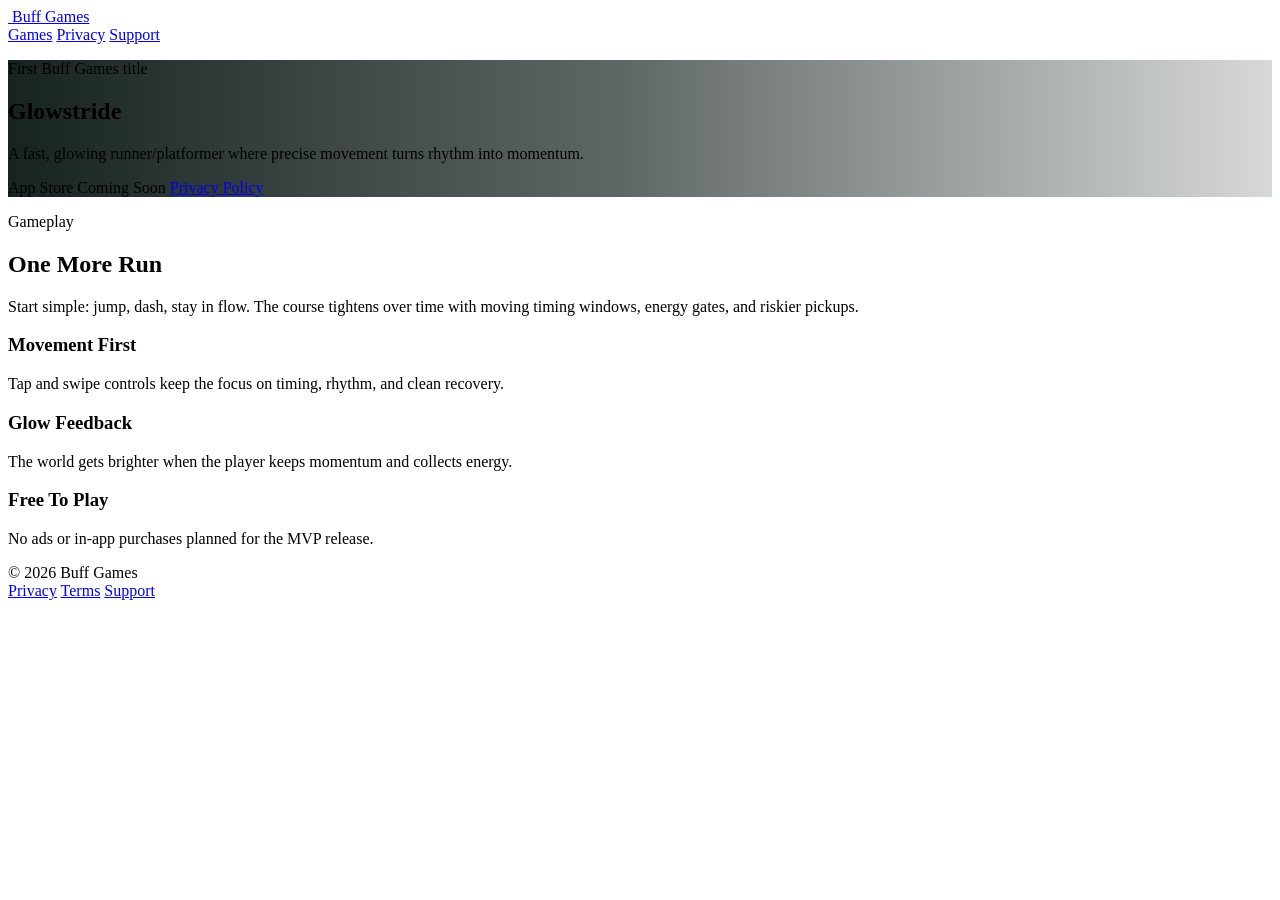
==== web/games/glowstride/index.html @ 02a04fe8 "Create Buff Games landing site" ====
<!doctype html>
<html lang="en">
  <head>
    <meta charset="utf-8">
    <meta name="viewport" content="width=device-width, initial-scale=1">
    <title>Glowstride - Buff Games</title>
    <meta name="description" content="Glowstride is a cinematic iOS runner/platformer from Buff Games.">
    <meta property="og:title" content="Glowstride">
    <meta property="og:description" content="Run, jump, dash, and charge the world with light.">
    <meta property="og:image" content="/assets/glowstride-icon.png">
    <meta name="theme-color" content="#03100e">
    <link rel="stylesheet" href="/styles.css">
  </head>
  <body>
    <header class="site-header">
      <a class="brand" href="/">
        <img class="brand-mark" src="/assets/glowstride-icon.png" alt="">
        <span>Buff Games</span>
      </a>
      <nav class="site-nav" aria-label="Primary navigation">
        <a href="/#games">Games</a>
        <a href="/privacy.html">Privacy</a>
        <a href="/support.html">Support</a>
      </nav>
    </header>

    <main>
      <section class="hero" style="background-image: linear-gradient(90deg, rgba(3,16,14,.92) 0%, rgba(3,16,14,.64) 48%, rgba(3,16,14,.16) 100%), url('/assets/glowstride-icon.png');">
        <div class="hero-content">
          <p class="eyebrow">First Buff Games title</p>
          <h1>Glowstride</h1>
          <p class="lead">A fast, glowing runner/platformer where precise movement turns rhythm into momentum.</p>
          <div class="actions">
            <span class="button primary disabled" aria-disabled="true">App Store Coming Soon</span>
            <a class="button" href="/privacy.html">Privacy Policy</a>
          </div>
        </div>
      </section>

      <section class="band">
        <div class="section-head">
          <p class="eyebrow">Gameplay</p>
          <h2>One More Run</h2>
          <p>Start simple: jump, dash, stay in flow. The course tightens over time with moving timing windows, energy gates, and riskier pickups.</p>
        </div>
        <div class="principles">
          <article class="principle">
            <h3>Movement First</h3>
            <p>Tap and swipe controls keep the focus on timing, rhythm, and clean recovery.</p>
          </article>
          <article class="principle">
            <h3>Glow Feedback</h3>
            <p>The world gets brighter when the player keeps momentum and collects energy.</p>
          </article>
          <article class="principle">
            <h3>Free To Play</h3>
            <p>No ads or in-app purchases planned for the MVP release.</p>
          </article>
        </div>
      </section>
    </main>

    <footer class="site-footer">
      <span>© 2026 Buff Games</span>
      <div class="footer-links">
        <a href="/privacy.html">Privacy</a>
        <a href="/terms.html">Terms</a>
        <a href="/support.html">Support</a>
      </div>
    </footer>
  </body>
</html>
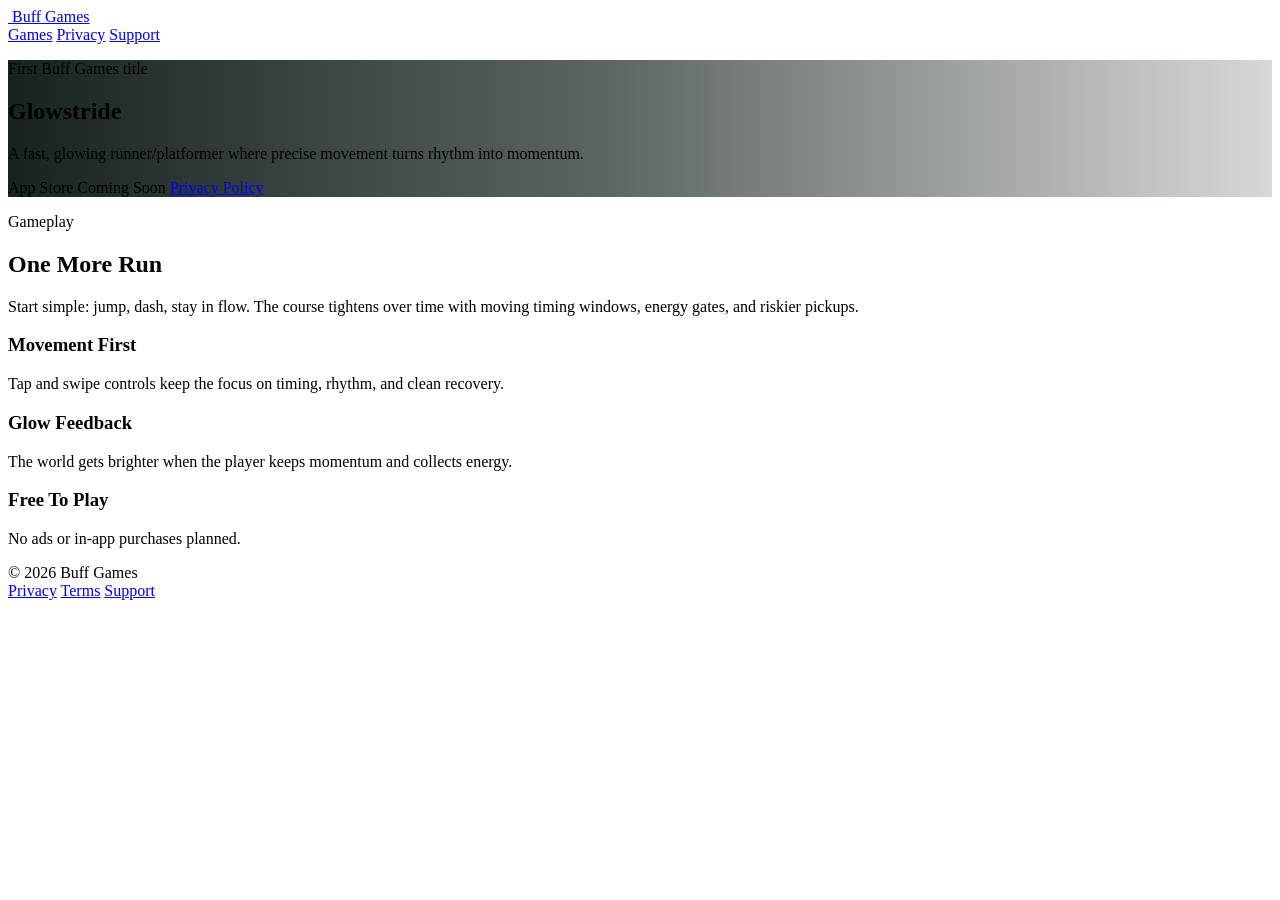
==== commit ae397362: "Polish landing copy and footer" ====
--- a/web/games/glowstride/index.html
+++ b/web/games/glowstride/index.html
@@ -54,7 +54,7 @@
           </article>
           <article class="principle">
             <h3>Free To Play</h3>
-            <p>No ads or in-app purchases planned for the MVP release.</p>
+            <p>No ads or in-app purchases planned.</p>
           </article>
         </div>
       </section>
@@ -70,4 +70,3 @@
     </footer>
   </body>
 </html>
-
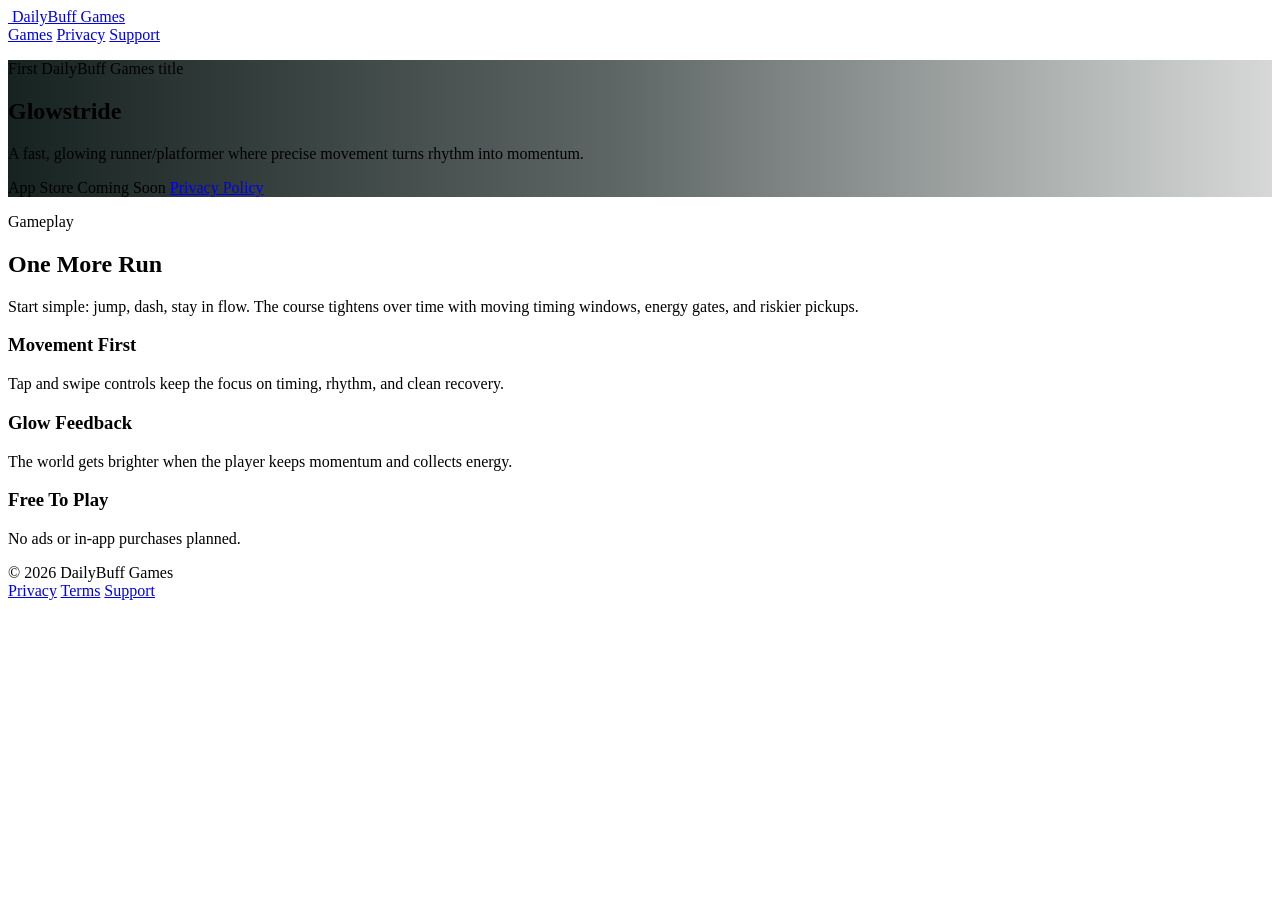
==== commit 091efbee: "Rename site brand to DailyBuff Games" ====
--- a/web/games/glowstride/index.html
+++ b/web/games/glowstride/index.html
@@ -3,19 +3,25 @@
   <head>
     <meta charset="utf-8">
     <meta name="viewport" content="width=device-width, initial-scale=1">
-    <title>Glowstride - Buff Games</title>
-    <meta name="description" content="Glowstride is a cinematic iOS runner/platformer from Buff Games.">
+    <title>Glowstride - DailyBuff Games</title>
+    <meta name="description" content="Glowstride is a cinematic iOS runner/platformer from DailyBuff Games.">
+    <link rel="canonical" href="https://dailybuffgames.app/games/glowstride/">
     <meta property="og:title" content="Glowstride">
     <meta property="og:description" content="Run, jump, dash, and charge the world with light.">
+    <meta property="og:url" content="https://dailybuffgames.app/games/glowstride/">
     <meta property="og:image" content="/assets/glowstride-icon.png">
     <meta name="theme-color" content="#03100e">
+    <link rel="icon" href="/favicon.ico" sizes="any">
+    <link rel="icon" type="image/png" href="/assets/site-icon-32.png" sizes="32x32">
+    <link rel="apple-touch-icon" href="/apple-touch-icon.png">
+    <link rel="manifest" href="/site.webmanifest">
     <link rel="stylesheet" href="/styles.css">
   </head>
   <body>
     <header class="site-header">
       <a class="brand" href="/">
         <img class="brand-mark" src="/assets/glowstride-icon.png" alt="">
-        <span>Buff Games</span>
+        <span>DailyBuff Games</span>
       </a>
       <nav class="site-nav" aria-label="Primary navigation">
         <a href="/#games">Games</a>
@@ -27,7 +33,7 @@
     <main>
       <section class="hero" style="background-image: linear-gradient(90deg, rgba(3,16,14,.92) 0%, rgba(3,16,14,.64) 48%, rgba(3,16,14,.16) 100%), url('/assets/glowstride-icon.png');">
         <div class="hero-content">
-          <p class="eyebrow">First Buff Games title</p>
+          <p class="eyebrow">First DailyBuff Games title</p>
           <h1>Glowstride</h1>
           <p class="lead">A fast, glowing runner/platformer where precise movement turns rhythm into momentum.</p>
           <div class="actions">
@@ -61,7 +67,7 @@
     </main>
 
     <footer class="site-footer">
-      <span>© 2026 Buff Games</span>
+      <span>© 2026 DailyBuff Games</span>
       <div class="footer-links">
         <a href="/privacy.html">Privacy</a>
         <a href="/terms.html">Terms</a>
